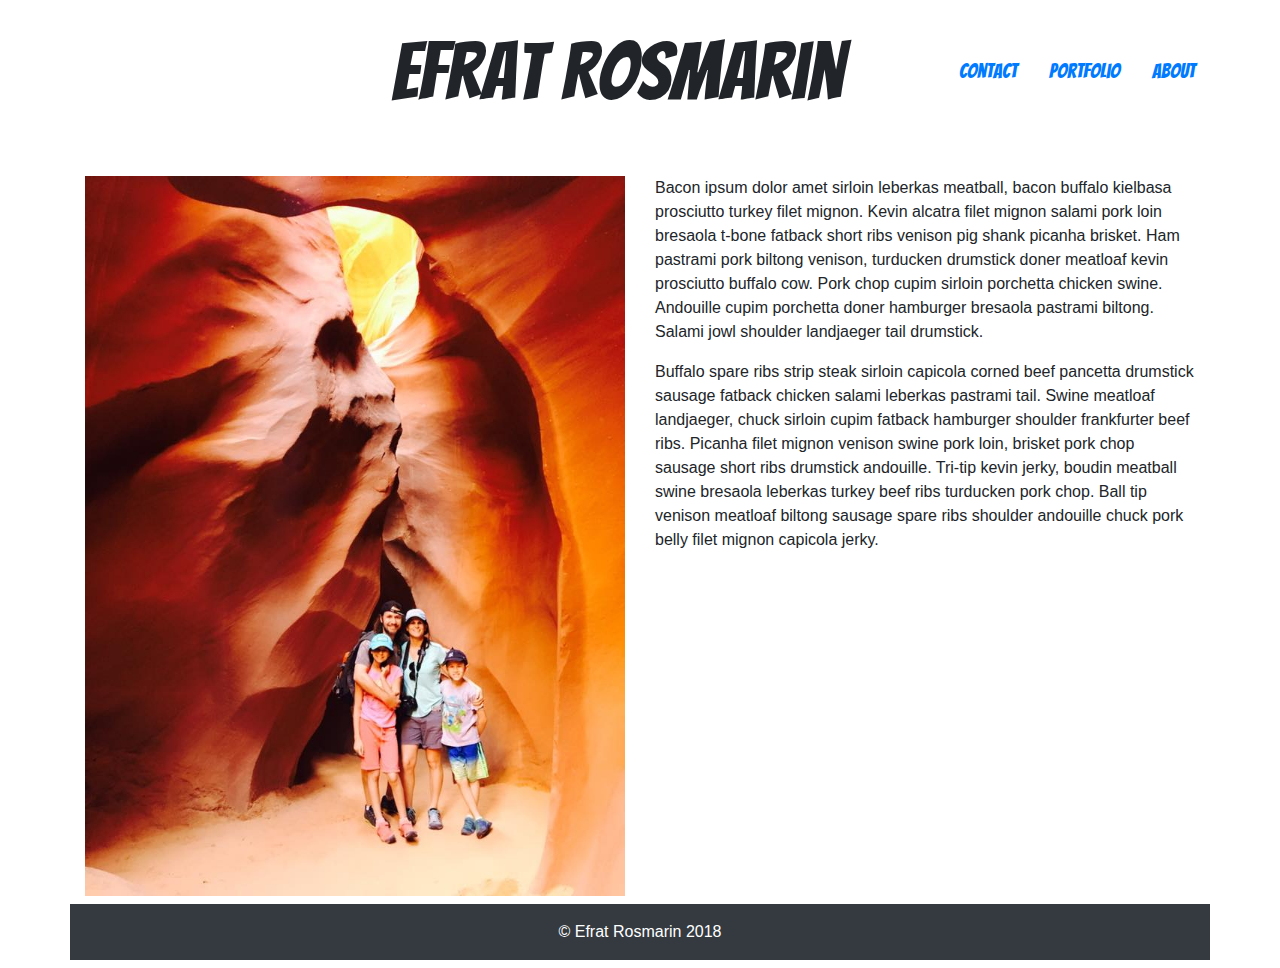
==== index.html @ 724e5aaf "three pages" ====
<!DOCTYPE html>
<html lang="en">
<head>
    <meta charset="UTF-8">
    <meta name="viewport" content="width=device-width, initial-scale=1.0">
    <meta http-equiv="X-UA-Compatible" content="ie=edge">

    <link href="https://fonts.googleapis.com/css?family=Bangers" rel="stylesheet">

    <link rel="stylesheet" href="https://maxcdn.bootstrapcdn.com/bootstrap/4.0.0/css/bootstrap.min.css">
    
    <link rel="stylesheet" href="./assets/style.css">
    <title>Portfolio</title>
</head>
<body>
<div class="container-fluid">
  <div class="row">
     
 <div class="col-md-8 col-sm-12 col-xs-12">

          
        <h1 class="text-right mt-4 font">Efrat Rosmarin</h1></div>
        <div class="col-md-4 col-sm-12 col-xs-12">
   
    <ul class="nav justify-content-center mt-5 navfont">
            <li class="nav-item">
              <a class="nav-link active" href="./contact.html">Contact</a>
            </li>
            <li class="nav-item">
              <a class="nav-link" href="./portfolio.html">Portfolio</a>
            </li>
            <li class="nav-item">
              <a class="nav-link" href="./index.html">About</a>
            </li>
            
          </ul></div>
          </div>



          <div class="container">
              
            <div class="row">
             
              <div class="col-md-6 col-sm-12 col-xs-12">
            
                       <img src="./assets/images/antelope2.jpg" class="img-fluid mt-5" alt="Responsive image"></div>

     <div class="col-md-6 col-sm-12 col-xs-12 mt-5">
     
      <p>Bacon ipsum dolor amet sirloin leberkas meatball, bacon buffalo kielbasa prosciutto turkey filet mignon. Kevin alcatra filet mignon salami pork loin bresaola t-bone fatback short ribs venison pig shank picanha brisket. Ham pastrami pork biltong venison, turducken drumstick doner meatloaf kevin prosciutto buffalo cow. Pork chop cupim sirloin porchetta chicken swine. Andouille cupim porchetta doner hamburger bresaola pastrami biltong. Salami jowl shoulder landjaeger tail drumstick.</p>

      <p>Buffalo spare ribs strip steak sirloin capicola corned beef pancetta drumstick sausage fatback chicken salami leberkas pastrami tail. Swine meatloaf landjaeger, chuck sirloin cupim fatback hamburger shoulder frankfurter beef ribs. Picanha filet mignon venison swine pork loin, brisket pork chop sausage short ribs drumstick andouille. Tri-tip kevin jerky, boudin meatball swine bresaola leberkas turkey beef ribs turducken pork chop. Ball tip venison meatloaf biltong sausage spare ribs shoulder andouille chuck pork belly filet mignon capicola jerky.</p>
      
<div>
</div> 
</div> 


  <div class="container-fluid">
  
  <div class="p-3 mb-2 mt-2 bg-dark text-white text-center sticky-top"> &#169 Efrat Rosmarin 2018

  </div> 


</body>
</html>
---- assets/style.css ----
.font {
    font-family: 'Bangers', cursive;
    font-size: 5rem;
    }
    
  .navfont{
      font-family: 'Bangers', cursive;
      font-size: 20px;

  }  
  .container-fluid{

    padding-left:0;
    padding-right: 0;
  }
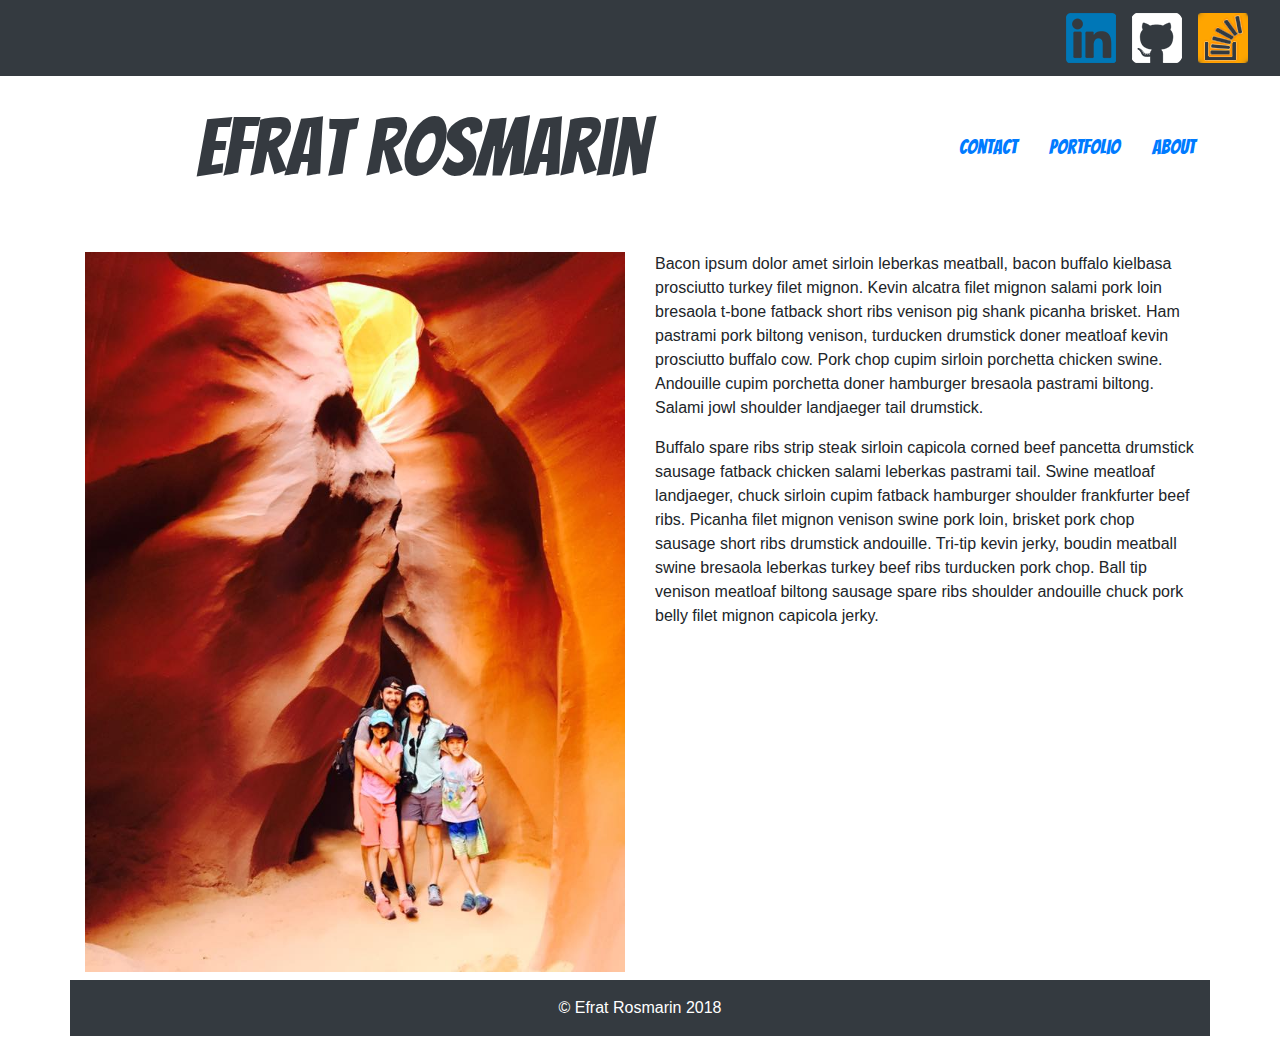
==== commit eaa60020: "icons" ====
--- a/index.html
+++ b/index.html
@@ -10,16 +10,33 @@
     <link rel="stylesheet" href="https://maxcdn.bootstrapcdn.com/bootstrap/4.0.0/css/bootstrap.min.css">
     
     <link rel="stylesheet" href="./assets/style.css">
-    <title>Portfolio</title>
+    <title>About</title>
 </head>
 <body>
+
+    <div class="container-fluid">
+        
+    <nav class="navbar navbar-light bg-dark justify-content-end">
+        <a class="navbar-brand" href="https://www.linkedin.com/in/talefrat/" target="_blank">
+          <img src="./assets/images/linkedin1.png"  alt="">
+        </a>
+        <a class="navbar-brand" href="https://github.com/efratrosmarin" target="_blank">
+            <img src="./assets/images/githubsign_white.png"  alt="">
+          </a>
+          <a class="navbar-brand" href="https://stackoverflow.com/users/9168594/efrat-rosmarin" target="_blank">
+              <img src="./assets/images/stackoverflow1.png"  alt="">
+            </a>
+      </nav>
+
+</div>
+
 <div class="container-fluid">
   <div class="row">
      
  <div class="col-md-8 col-sm-12 col-xs-12">
 
           
-        <h1 class="text-right mt-4 font">Efrat Rosmarin</h1></div>
+        <h1 class="text-center mt-4 font">Efrat Rosmarin</h1></div>
         <div class="col-md-4 col-sm-12 col-xs-12">
    
     <ul class="nav justify-content-center mt-5 navfont">
@@ -57,11 +74,13 @@
 </div> 
 
 
+
   <div class="container-fluid">
   
   <div class="p-3 mb-2 mt-2 bg-dark text-white text-center sticky-top"> &#169 Efrat Rosmarin 2018
 
-  </div> 
+  </div>
+  </div>
 
 
 </body>
--- a/assets/style.css
+++ b/assets/style.css
@@ -1,6 +1,7 @@
 .font {
     font-family: 'Bangers', cursive;
     font-size: 5rem;
+    color:#353a40;
     }
     
   .navfont{
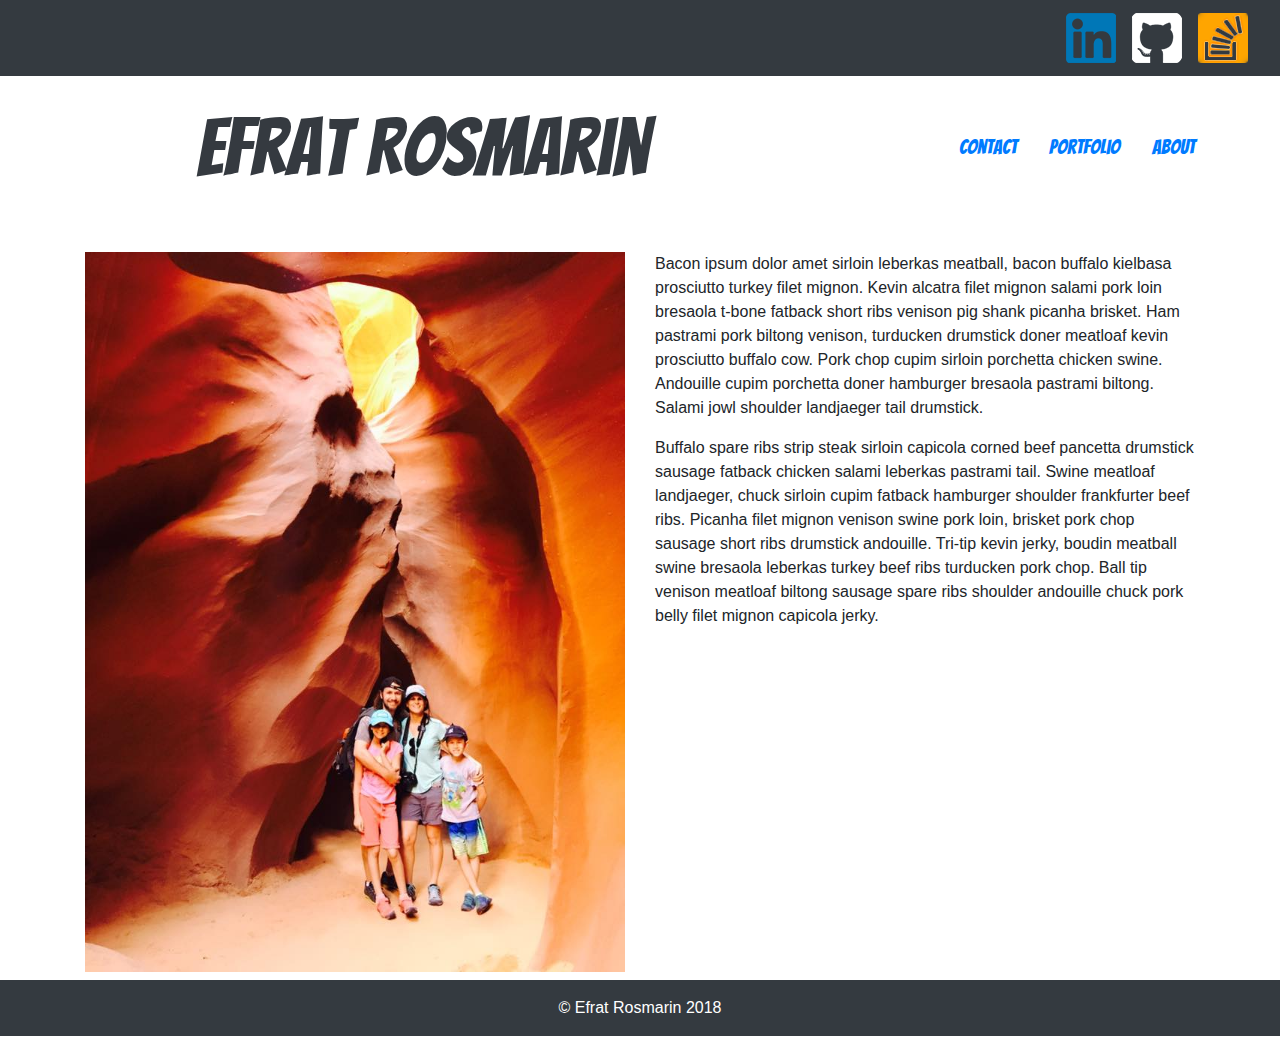
==== commit a5126b9c: "bold" ====
--- a/index.html
+++ b/index.html
@@ -1,87 +1,103 @@
 <!DOCTYPE html>
 <html lang="en">
+
 <head>
-    <meta charset="UTF-8">
-    <meta name="viewport" content="width=device-width, initial-scale=1.0">
-    <meta http-equiv="X-UA-Compatible" content="ie=edge">
+  <meta charset="UTF-8">
+  <meta name="viewport" content="width=device-width, initial-scale=1.0">
+  <meta http-equiv="X-UA-Compatible" content="ie=edge">
 
-    <link href="https://fonts.googleapis.com/css?family=Bangers" rel="stylesheet">
+  <link href="https://fonts.googleapis.com/css?family=Bangers" rel="stylesheet">
 
-    <link rel="stylesheet" href="https://maxcdn.bootstrapcdn.com/bootstrap/4.0.0/css/bootstrap.min.css">
-    
-    <link rel="stylesheet" href="./assets/style.css">
-    <title>About</title>
+  <link rel="stylesheet" href="https://maxcdn.bootstrapcdn.com/bootstrap/4.0.0/css/bootstrap.min.css">
+
+  <link rel="stylesheet" href="./assets/style.css">
+  <title>About</title>
 </head>
+
 <body>
 
-    <div class="container-fluid">
-        
+  <div class="container-fluid">
+
     <nav class="navbar navbar-light bg-dark justify-content-end">
-        <a class="navbar-brand" href="https://www.linkedin.com/in/talefrat/" target="_blank">
-          <img src="./assets/images/linkedin1.png"  alt="">
-        </a>
-        <a class="navbar-brand" href="https://github.com/efratrosmarin" target="_blank">
-            <img src="./assets/images/githubsign_white.png"  alt="">
-          </a>
-          <a class="navbar-brand" href="https://stackoverflow.com/users/9168594/efrat-rosmarin" target="_blank">
-              <img src="./assets/images/stackoverflow1.png"  alt="">
-            </a>
-      </nav>
+      <a class="navbar-brand" href="https://www.linkedin.com/in/talefrat/" target="_blank">
+        <img src="./assets/images/linkedin1.png" alt="">
+      </a>
+      <a class="navbar-brand" href="https://github.com/efratrosmarin" target="_blank">
+        <img src="./assets/images/githubsign_white.png" alt="">
+      </a>
+      <a class="navbar-brand" href="https://stackoverflow.com/users/9168594/efrat-rosmarin" target="_blank">
+        <img src="./assets/images/stackoverflow1.png" alt="">
+      </a>
+    </nav>
 
-</div>
+  </div>
 
-<div class="container-fluid">
-  <div class="row">
-     
- <div class="col-md-8 col-sm-12 col-xs-12">
+  <div class="container-fluid">
+    <div class="row">
 
-          
-        <h1 class="text-center mt-4 font">Efrat Rosmarin</h1></div>
-        <div class="col-md-4 col-sm-12 col-xs-12">
-   
-    <ul class="nav justify-content-center mt-5 navfont">
-            <li class="nav-item">
-              <a class="nav-link active" href="./contact.html">Contact</a>
-            </li>
-            <li class="nav-item">
-              <a class="nav-link" href="./portfolio.html">Portfolio</a>
-            </li>
-            <li class="nav-item">
-              <a class="nav-link" href="./index.html">About</a>
-            </li>
-            
-          </ul></div>
-          </div>
+      <div class="col-md-8 col-sm-12 col-xs-12">
+
+
+        <h1 class="text-center mt-4 font">Efrat Rosmarin</h1>
+      </div>
+      <div class="col-md-4 col-sm-12 col-xs-12">
+
+        <ul class="nav justify-content-center mt-5 navfont">
+          <li class="nav-item">
+            <a class="nav-link active" href="./contact.html">Contact</a>
+          </li>
+          <li class="nav-item">
+            <a class="nav-link" href="./portfolio.html">Portfolio</a>
+          </li>
+          <li class="nav-item">
+            <a class="nav-link" href="./index.html">About</a>
+          </li>
+
+        </ul>
+      </div>
+    </div>
 
 
 
-          <div class="container">
-              
-            <div class="row">
-             
-              <div class="col-md-6 col-sm-12 col-xs-12">
-            
-                       <img src="./assets/images/antelope2.jpg" class="img-fluid mt-5" alt="Responsive image"></div>
+    <div class="container">
 
-     <div class="col-md-6 col-sm-12 col-xs-12 mt-5">
-     
-      <p>Bacon ipsum dolor amet sirloin leberkas meatball, bacon buffalo kielbasa prosciutto turkey filet mignon. Kevin alcatra filet mignon salami pork loin bresaola t-bone fatback short ribs venison pig shank picanha brisket. Ham pastrami pork biltong venison, turducken drumstick doner meatloaf kevin prosciutto buffalo cow. Pork chop cupim sirloin porchetta chicken swine. Andouille cupim porchetta doner hamburger bresaola pastrami biltong. Salami jowl shoulder landjaeger tail drumstick.</p>
+      <div class="row">
 
-      <p>Buffalo spare ribs strip steak sirloin capicola corned beef pancetta drumstick sausage fatback chicken salami leberkas pastrami tail. Swine meatloaf landjaeger, chuck sirloin cupim fatback hamburger shoulder frankfurter beef ribs. Picanha filet mignon venison swine pork loin, brisket pork chop sausage short ribs drumstick andouille. Tri-tip kevin jerky, boudin meatball swine bresaola leberkas turkey beef ribs turducken pork chop. Ball tip venison meatloaf biltong sausage spare ribs shoulder andouille chuck pork belly filet mignon capicola jerky.</p>
-      
-<div>
-</div> 
-</div> 
+        <div class="col-md-6 col-sm-12 col-xs-12">
+
+          <img src="./assets/images/antelope2.jpg" class="img-fluid mt-5" alt="Responsive image">
+        </div>
+
+        <div class="col-md-6 col-sm-12 col-xs-12 mt-5">
+
+          <p>Bacon ipsum dolor amet sirloin leberkas meatball, bacon buffalo kielbasa prosciutto turkey filet mignon. Kevin
+            alcatra filet mignon salami pork loin bresaola t-bone fatback short ribs venison pig shank picanha brisket. Ham
+            pastrami pork biltong venison, turducken drumstick doner meatloaf kevin prosciutto buffalo cow. Pork chop cupim
+            sirloin porchetta chicken swine. Andouille cupim porchetta doner hamburger bresaola pastrami biltong. Salami
+            jowl shoulder landjaeger tail drumstick.</p>
+
+          <p>Buffalo spare ribs strip steak sirloin capicola corned beef pancetta drumstick sausage fatback chicken salami leberkas
+            pastrami tail. Swine meatloaf landjaeger, chuck sirloin cupim fatback hamburger shoulder frankfurter beef ribs.
+            Picanha filet mignon venison swine pork loin, brisket pork chop sausage short ribs drumstick andouille. Tri-tip
+            kevin jerky, boudin meatball swine bresaola leberkas turkey beef ribs turducken pork chop. Ball tip venison meatloaf
+            biltong sausage spare ribs shoulder andouille chuck pork belly filet mignon capicola jerky.</p>
+
+          <div>
+          </div>
+        </div>
+      </div>
+    </div>
 
 
 
-  <div class="container-fluid">
-  
-  <div class="p-3 mb-2 mt-2 bg-dark text-white text-center sticky-top"> &#169 Efrat Rosmarin 2018
+    <div class="container-fluid">
 
-  </div>
-  </div>
+      <div class="p-3 mb-2 mt-2 bg-dark text-white text-center sticky-top"> &#169 Efrat Rosmarin 2018
+
+      </div>
+    </div>
 
 
 </body>
+
 </html>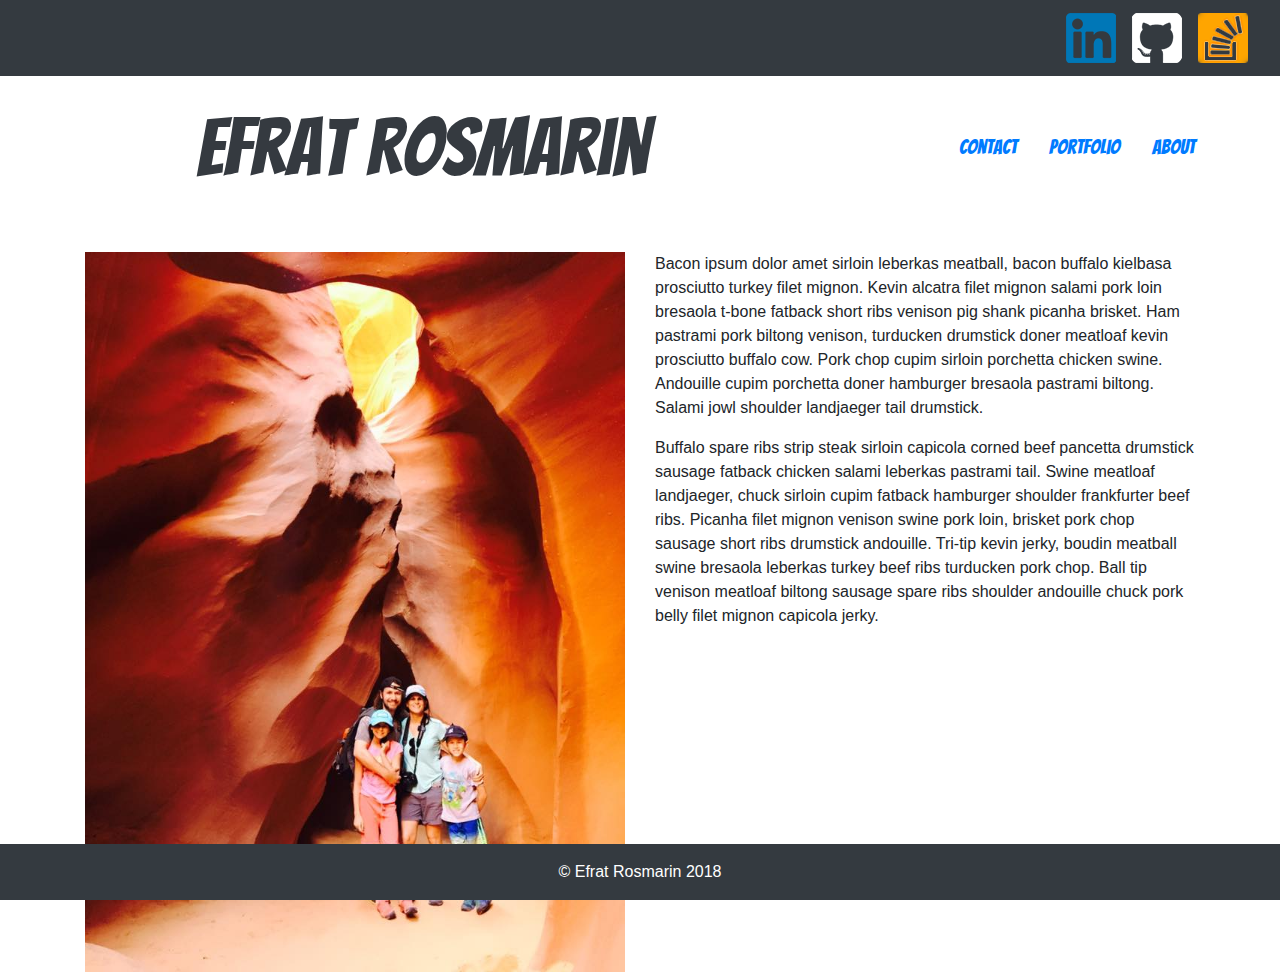
==== commit c8e2e68e: "footer" ====
--- a/index.html
+++ b/index.html
@@ -92,8 +92,7 @@
 
     <div class="container-fluid">
 
-      <div class="p-3 mb-2 mt-2 bg-dark text-white text-center sticky-top"> &#169 Efrat Rosmarin 2018
-
+      <div class="pt-3 pr-0 pl-0 pb-3 mt-2 bg-dark text-white text-center fixed-bottom"> &#169 Efrat Rosmarin 2018
       </div>
     </div>
 
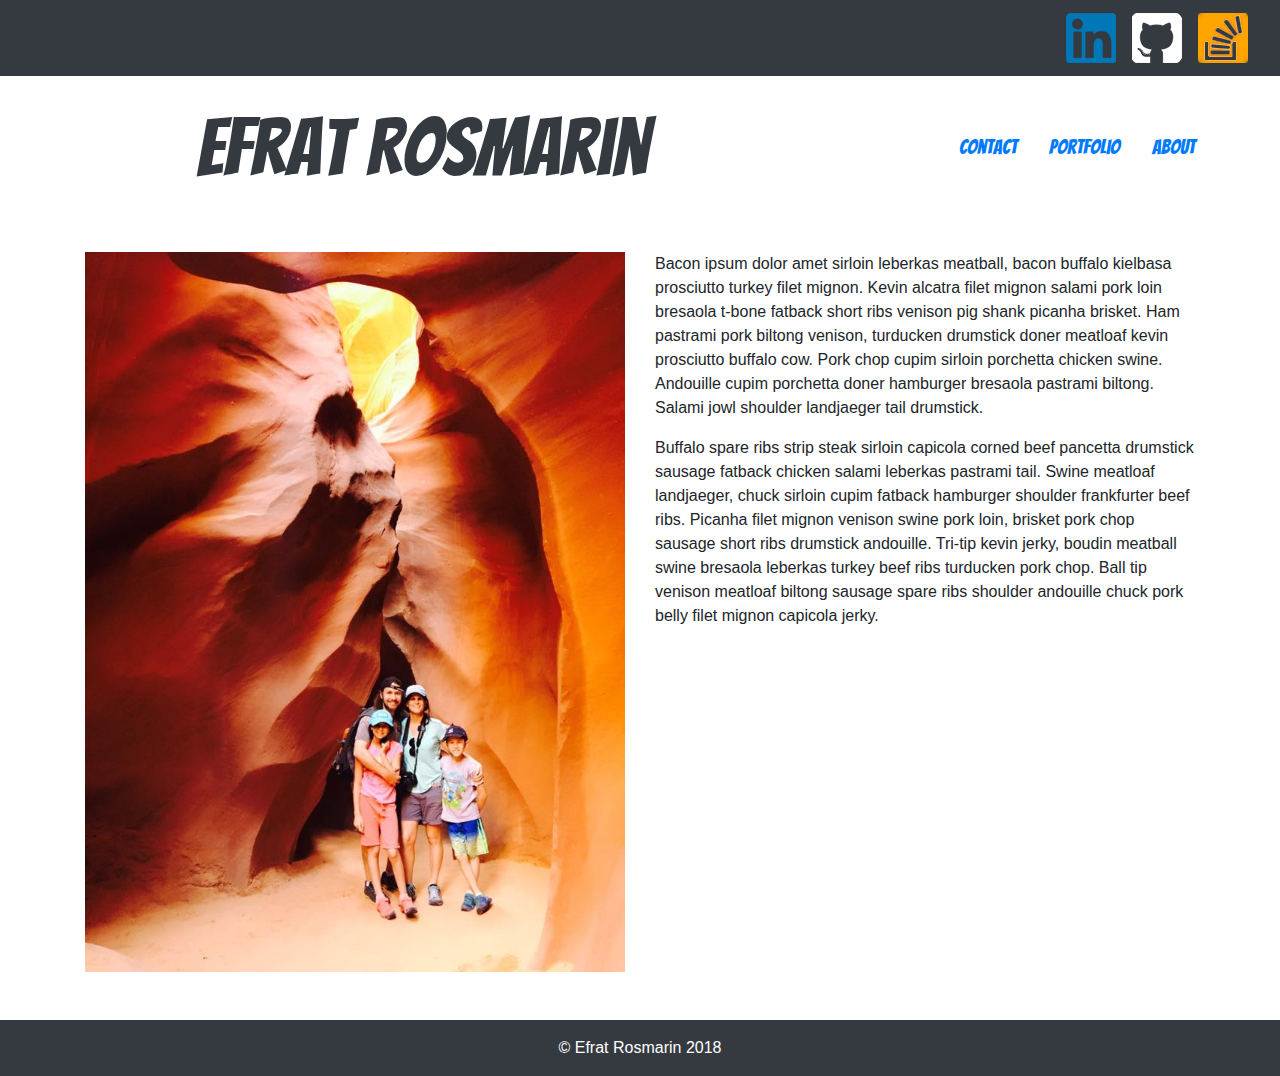
==== commit 28cb5741: "footer2" ====
--- a/index.html
+++ b/index.html
@@ -92,7 +92,7 @@
 
     <div class="container-fluid">
 
-      <div class="pt-3 pr-0 pl-0 pb-3 mt-2 bg-dark text-white text-center fixed-bottom"> &#169 Efrat Rosmarin 2018
+      <div class="pt-3 pr-0 pl-0 pb-3 mt-5 bg-dark text-white text-center"> &#169 Efrat Rosmarin 2018
       </div>
     </div>
 
